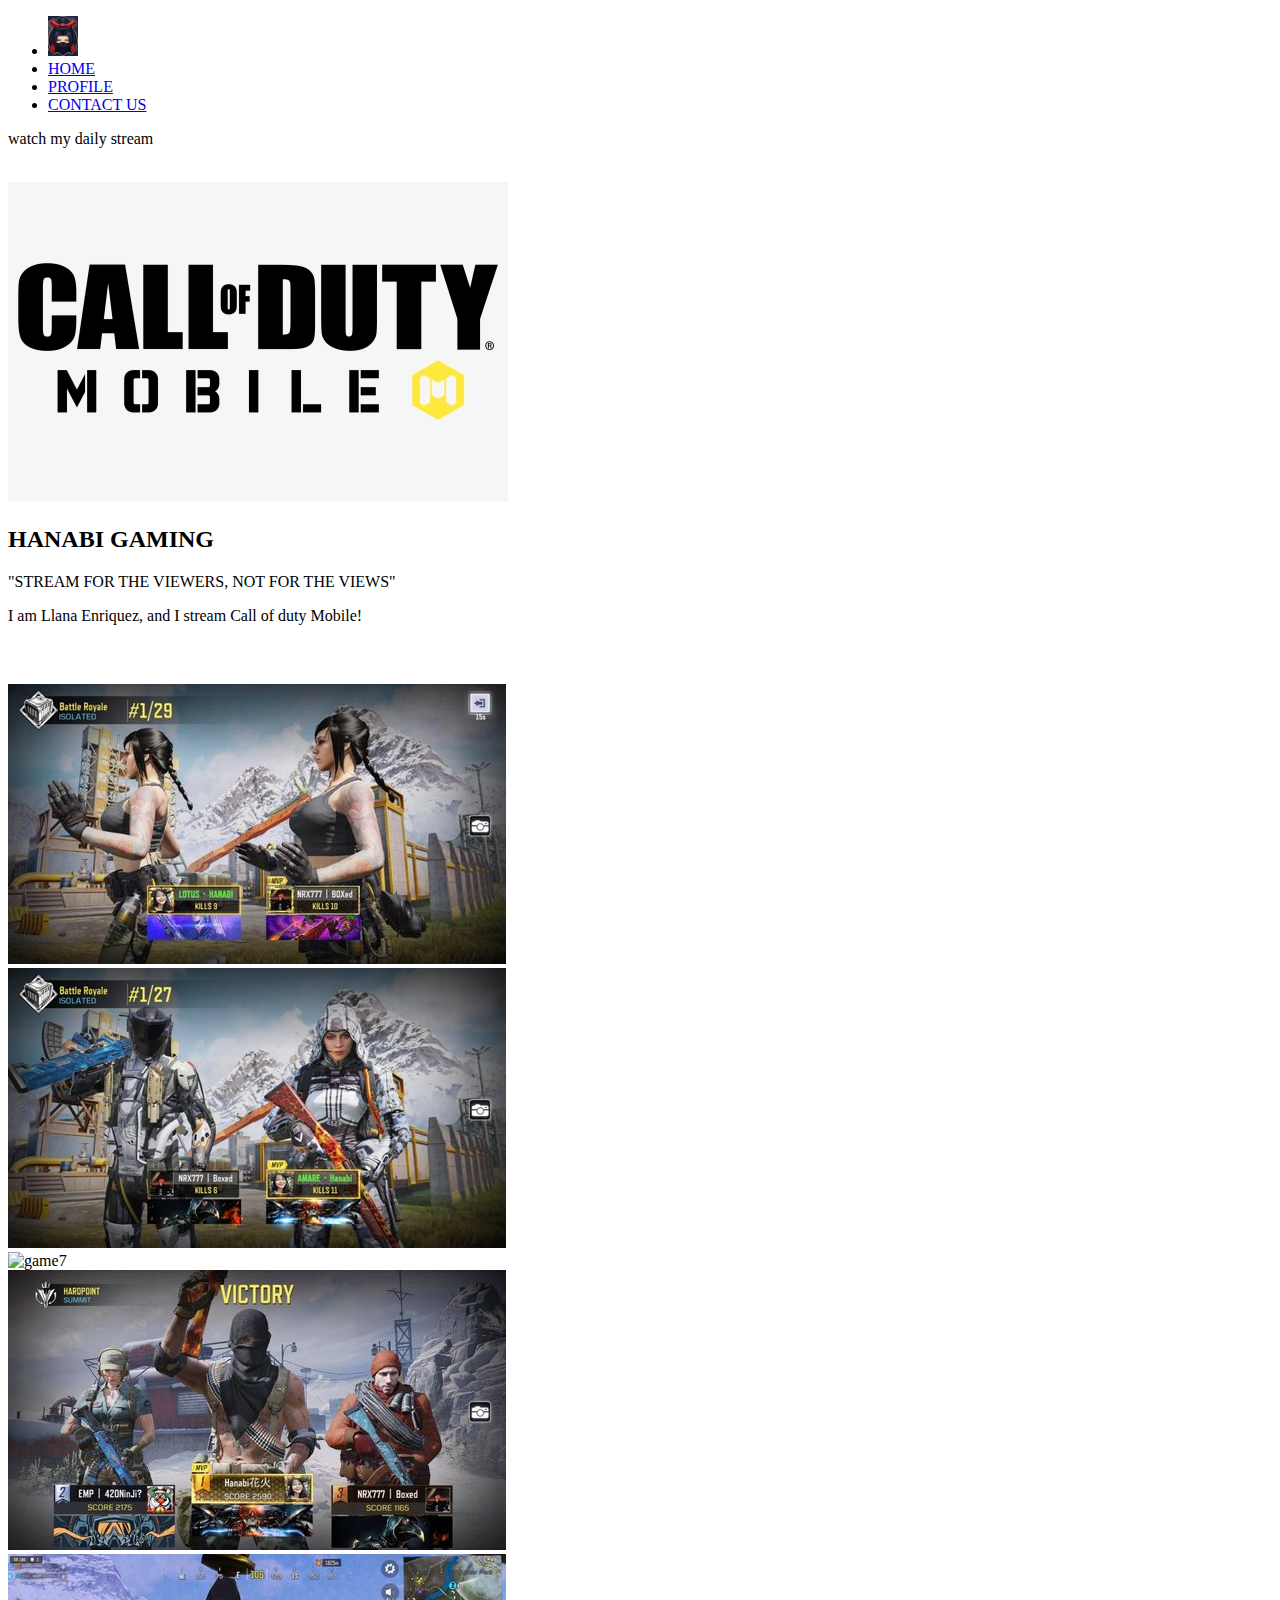
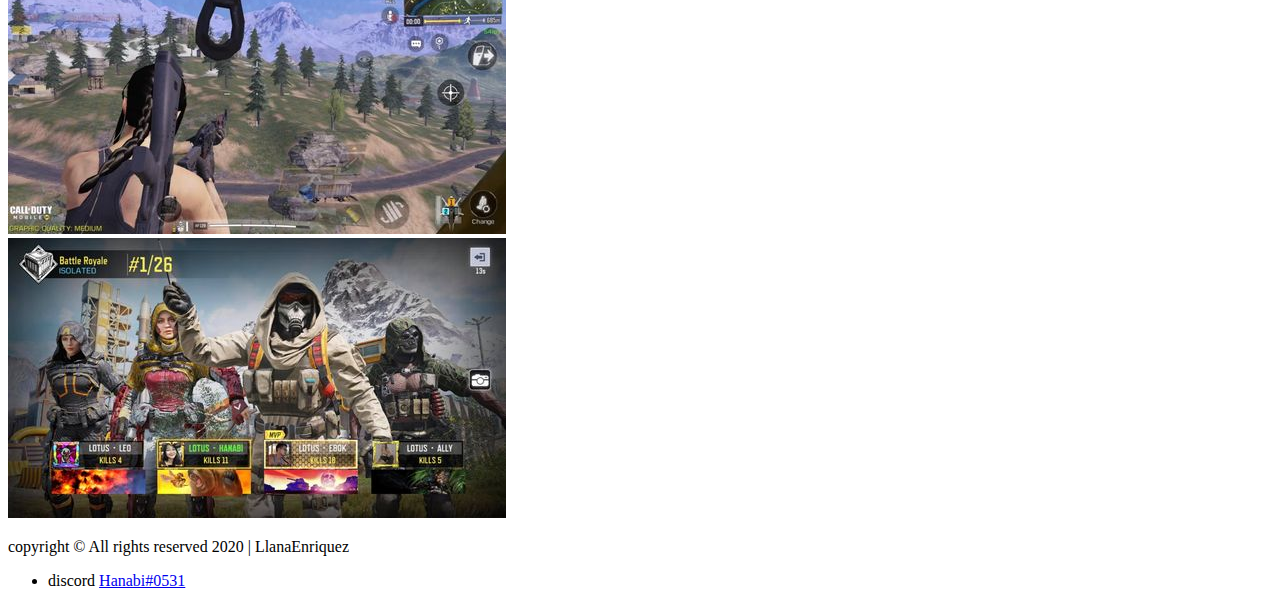
==== HOME.HTML @ fe83a26f "Update HOME.HTML" ====
<!DOCTYPE html>

<html lang = "en">
<head>
    <meta charset="utf-8"/>
    <link rel="stylesheet" href="main.css">
    <title>HANABI</title>  
</head>

<body>
    
    <header id="main-header">
        <div class="container">
            
<nav id="navibar" >
    <div class="container">
        
        <ul>
            <li><img src="hanabi4.jpg" width="30", height="40" alt="hanabi"></li>
            <li> <a href="HOME.HTML"> HOME </a></li>
            <li> <a href="PROFILE.HTML"> PROFILE </a></li>
            <li> <a href="CONTACT.HTML"> CONTACT US </a></li>
        </ul>
    </div>
</nav> 
        </div>   
        </header>

 
        
<div class="box" > 
        <p>watch my daily stream  <br><a href ="#" style="color:white"> https://www.facebook.com/HanabiGaming/ </a></p>
        <img src="codlogo2.png" alt="logo" class="logo"/>
   
 </div>
    <h2 class= "title"> HANABI GAMING</h2>

        <div class="motto"> 
            
            <p>"STREAM FOR THE VIEWERS, NOT FOR THE VIEWS"</p>
            <p>I am Llana Enriquez, and I stream Call of duty Mobile!</p>
        </div>


       <div class="games">
        <section id="gameplay">
         
              <h3> <br></h3>  
              <img src="3.jpg" alt="game3">
              <br><img src="2.jpg" alt="game2">
              <br> <img src="i7.jpg" alt="game7">
            </div>
        <section id="sidebar">
            <img src="1.jpg" alt="game1">
            <br> <img src="4.jpg" alt="game4">
            <br> <img src="6.jpg" alt="game6">
       
        </section>
            
        
 <!--<img src="image/yana.png" alt="me">-->

   <footer id="main-footer">
       <p>copyright &copy; All rights reserved 2020 | LlanaEnriquez</p>
   </footer>
 <ul>
    <li>discord <a href="https://discord.com/channels/@me"> Hanabi#0531 <Hanabi id="0531"></Hanabi></a></li>
    
</ul>
</body>
</html>
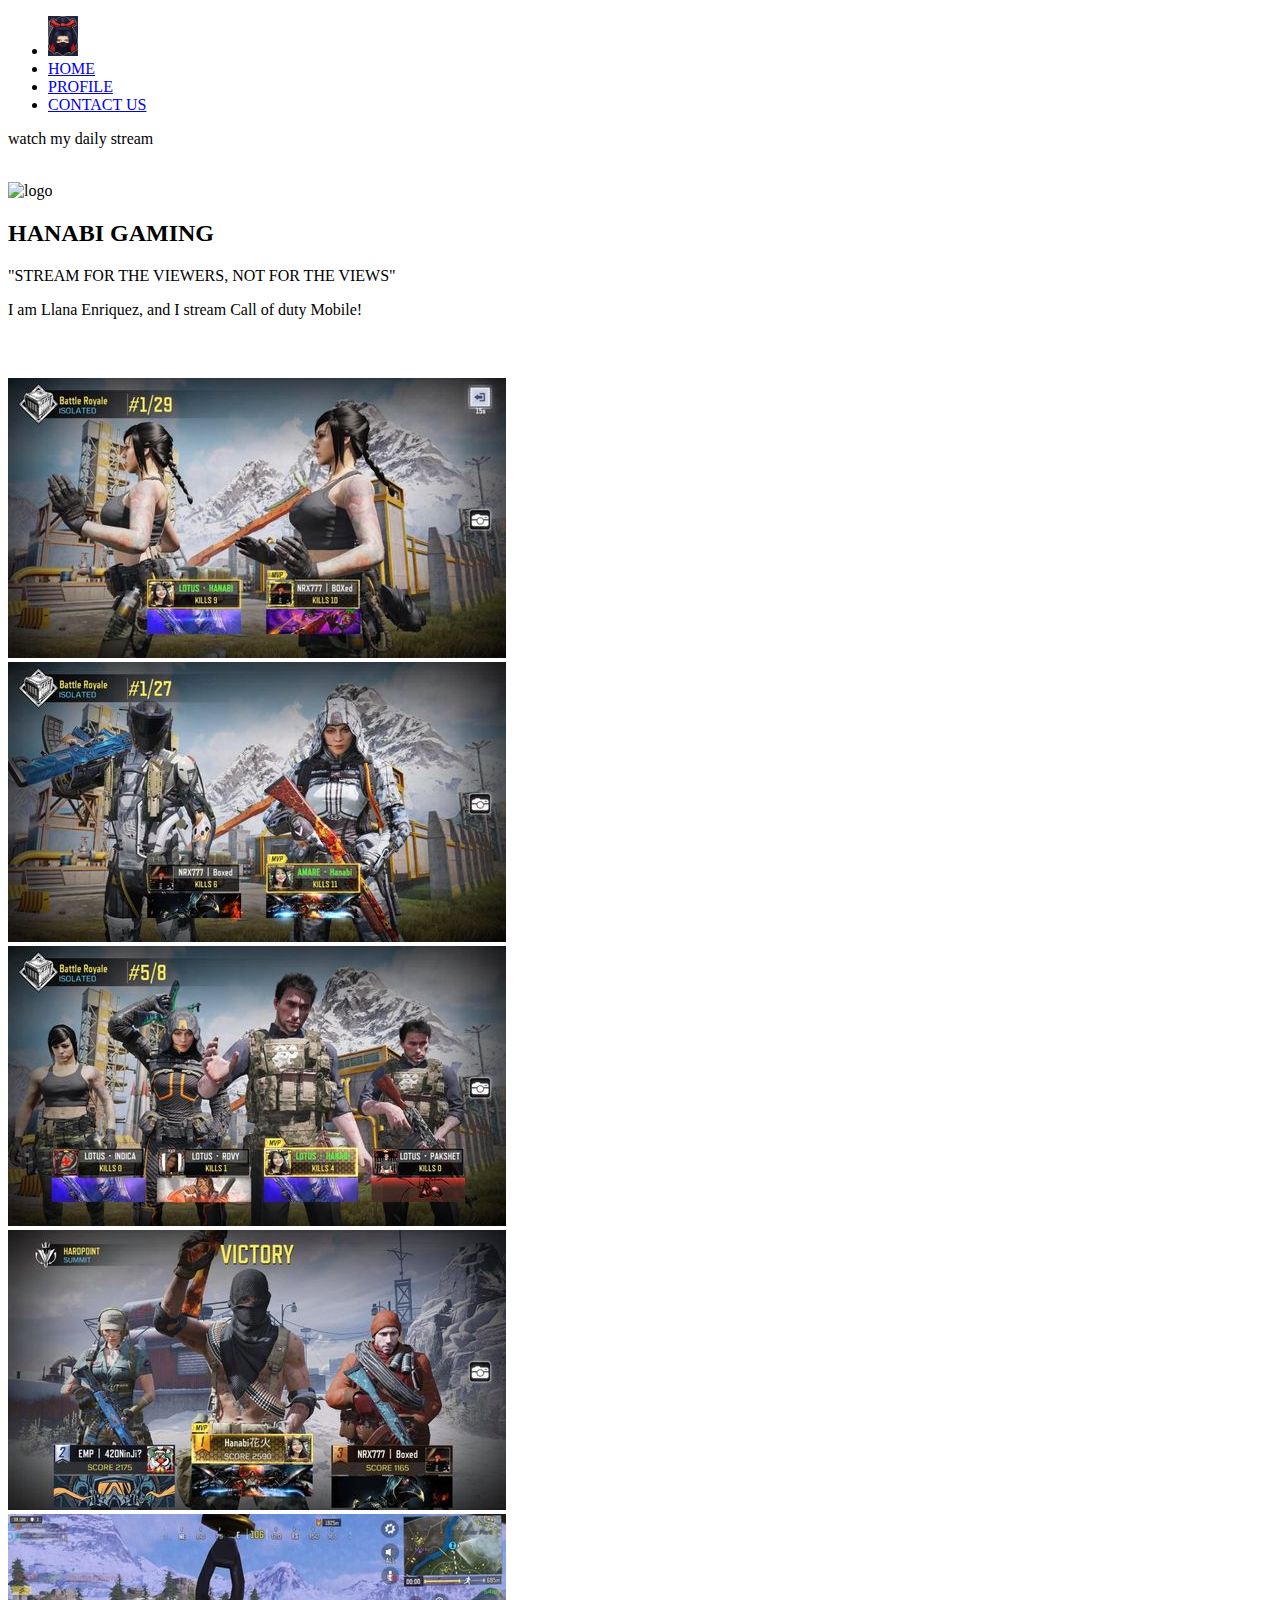
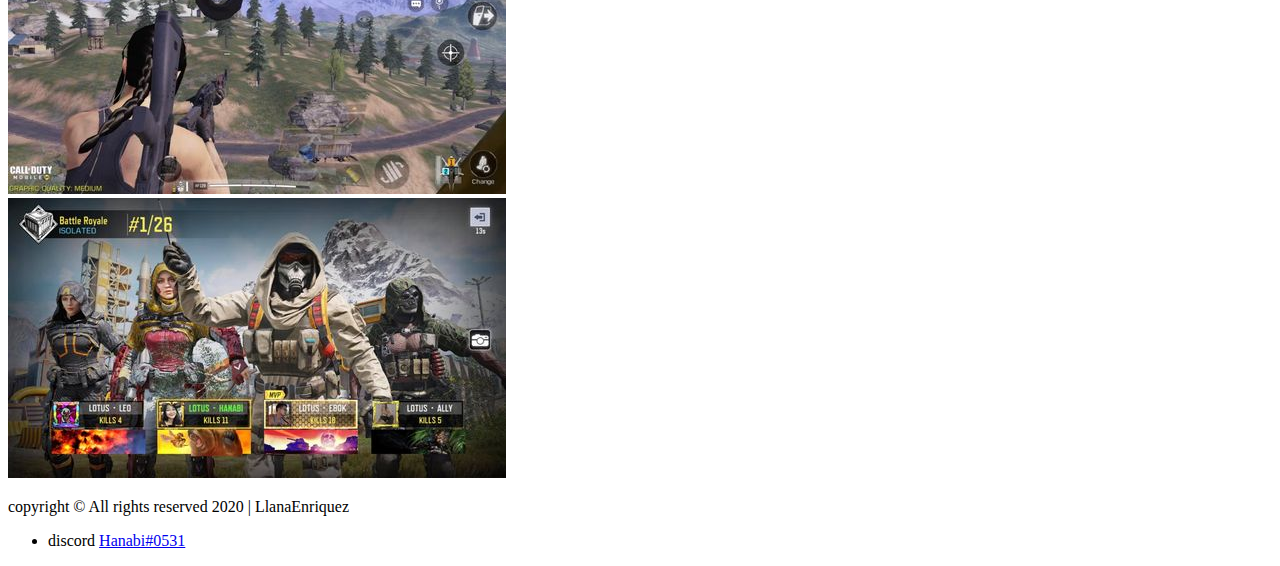
==== commit 84e3f67f: "Update HOME.HTML" ====
--- a/HOME.HTML
+++ b/HOME.HTML
@@ -30,7 +30,7 @@
         
 <div class="box" > 
         <p>watch my daily stream  <br><a href ="#" style="color:white"> https://www.facebook.com/HanabiGaming/ </a></p>
-        <img src="codlogo2.png" alt="logo" class="logo"/>
+        <img src="image/codlogo2.png" alt="logo" class="logo"/>
    
  </div>
     <h2 class= "title"> HANABI GAMING</h2>
@@ -48,7 +48,7 @@
               <h3> <br></h3>  
               <img src="3.jpg" alt="game3">
               <br><img src="2.jpg" alt="game2">
-              <br> <img src="i7.jpg" alt="game7">
+              <br> <img src="7.jpg" alt="game7">
             </div>
         <section id="sidebar">
             <img src="1.jpg" alt="game1">
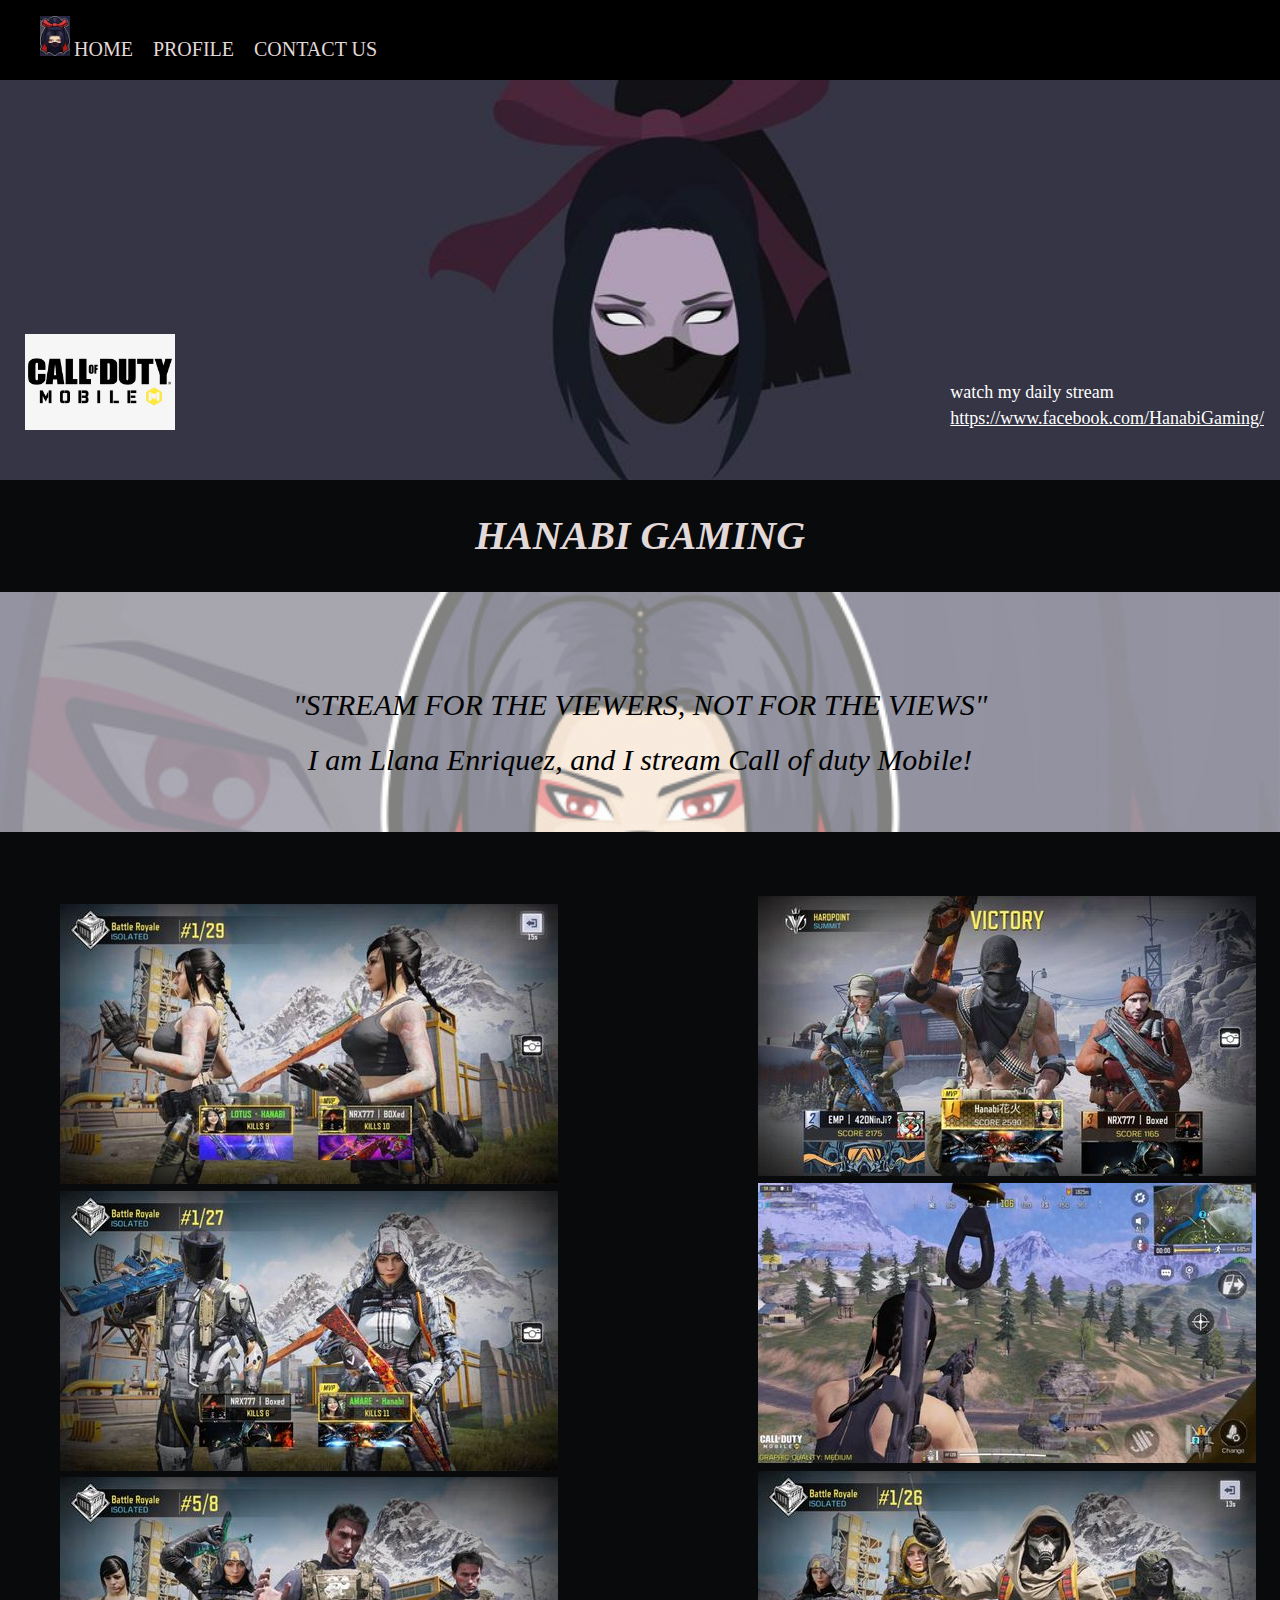
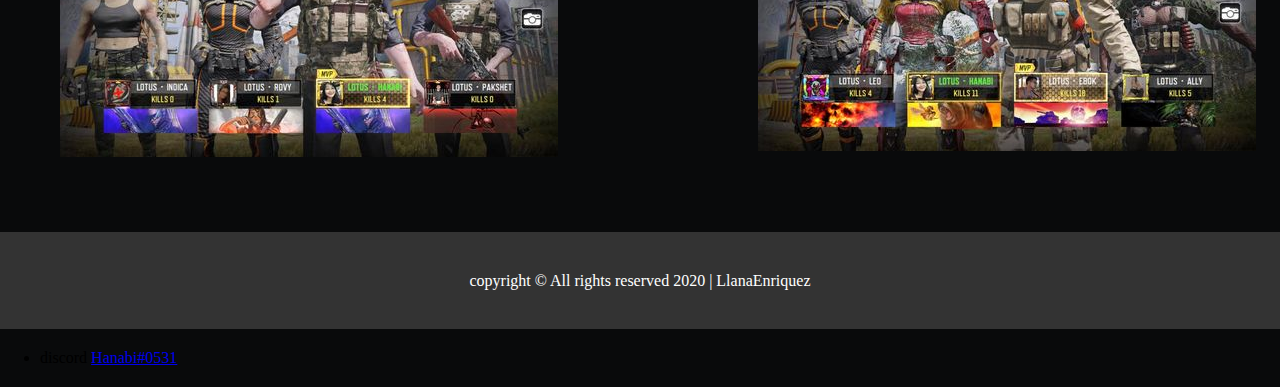
==== commit 604f9d59: "Update HOME.HTML" ====
--- a/HOME.HTML
+++ b/HOME.HTML
@@ -30,7 +30,7 @@
         
 <div class="box" > 
         <p>watch my daily stream  <br><a href ="#" style="color:white"> https://www.facebook.com/HanabiGaming/ </a></p>
-        <img src="image/codlogo2.png" alt="logo" class="logo"/>
+        <img src="codlogo2.png" alt="logo" class="logo"/>
    
  </div>
     <h2 class= "title"> HANABI GAMING</h2>
--- a/main.css
+++ b/main.css
@@ -0,0 +1,136 @@
+body {
+    background-color:#090A0B;
+    font-family: Cambria, Cochin, Georgia, Times, 'Times New Roman', serif;
+    line-height: 1.6em;
+    margin: 0;
+}
+
+
+.box {
+    background-image:url(hanabitch.jpg);
+    height: 450px;
+    background-position: center;
+    background-size: cover;
+    height: 350px;
+    padding: 25px;
+    position: relative;
+    }
+
+.box >p {
+    color: #ffffff;
+    position: absolute;
+    bottom: 30px;
+    right: 16px;
+    font-size: 18px;
+    text-decoration: none;
+
+}
+
+.box > p1 {
+    color: #FFFFFF;
+    position: absolute;
+    bottom: 30px;
+    right: 16px;
+    font-size: 18px;
+}
+.logo {
+    width: 150px;
+    position: absolute;
+    bottom: 50px;
+    
+}
+#main-header {
+      background-color: #000000;
+  }
+
+  .container {
+      width: 80%;
+      margin-left: 20px;
+      overflow: hidden;
+  }
+  nav ul {
+    padding-left: 0px;
+    list-style: none;
+  }
+
+  #navibar li {
+     display: inline;
+  
+
+  }
+
+  #navibar a { 
+      color: #E2D8D8;
+      font-size: 20px;
+      text-decoration: none;
+      
+      padding-right: 15px;
+
+  }
+
+#navibar a:hover {
+ color: red;
+
+}
+
+  .title {
+    color: #E2D8D8;
+    padding: 10px;
+    font-size: 40px;
+    text-align: center;
+    font-family: papyrus;
+    font-style: italic;
+
+  }
+
+
+  .motto {
+    background: linear-gradient(rgba(255,255,255,0.5), rgba(255,255,255,0.5)),url(hanabi3.jpg) center no-repeat;
+    background-position: center;
+    background-size: cover;
+    height: 100px;
+    padding: 70px;
+    position: relative;
+
+  }
+
+  .motto > p {
+    color: #000000;
+    text-align: center;
+    font-size: 30px;
+    font-style: italic;
+}
+
+#main-footer {
+  background: #333;
+  color: #fff;
+  text-align: center;
+  padding: 20px;
+  margin-top: 1000px;
+}
+  
+.games {
+  font-size: 20px;
+  margin-left: 30px;
+}
+
+#gameplay > h3 {
+  position: relative;
+}
+
+#gameplay {
+  float: left;
+  width: 40%;
+  padding: 0 20px;
+  box-sizing: border-box;
+  margin-left: 10px;
+}
+
+#sidebar {
+  float: right;
+  width: 40%;
+  box-sizing: border-box;
+  padding: 50 20px;
+  margin-right: 10px;
+  margin-top: 5%;
+}
